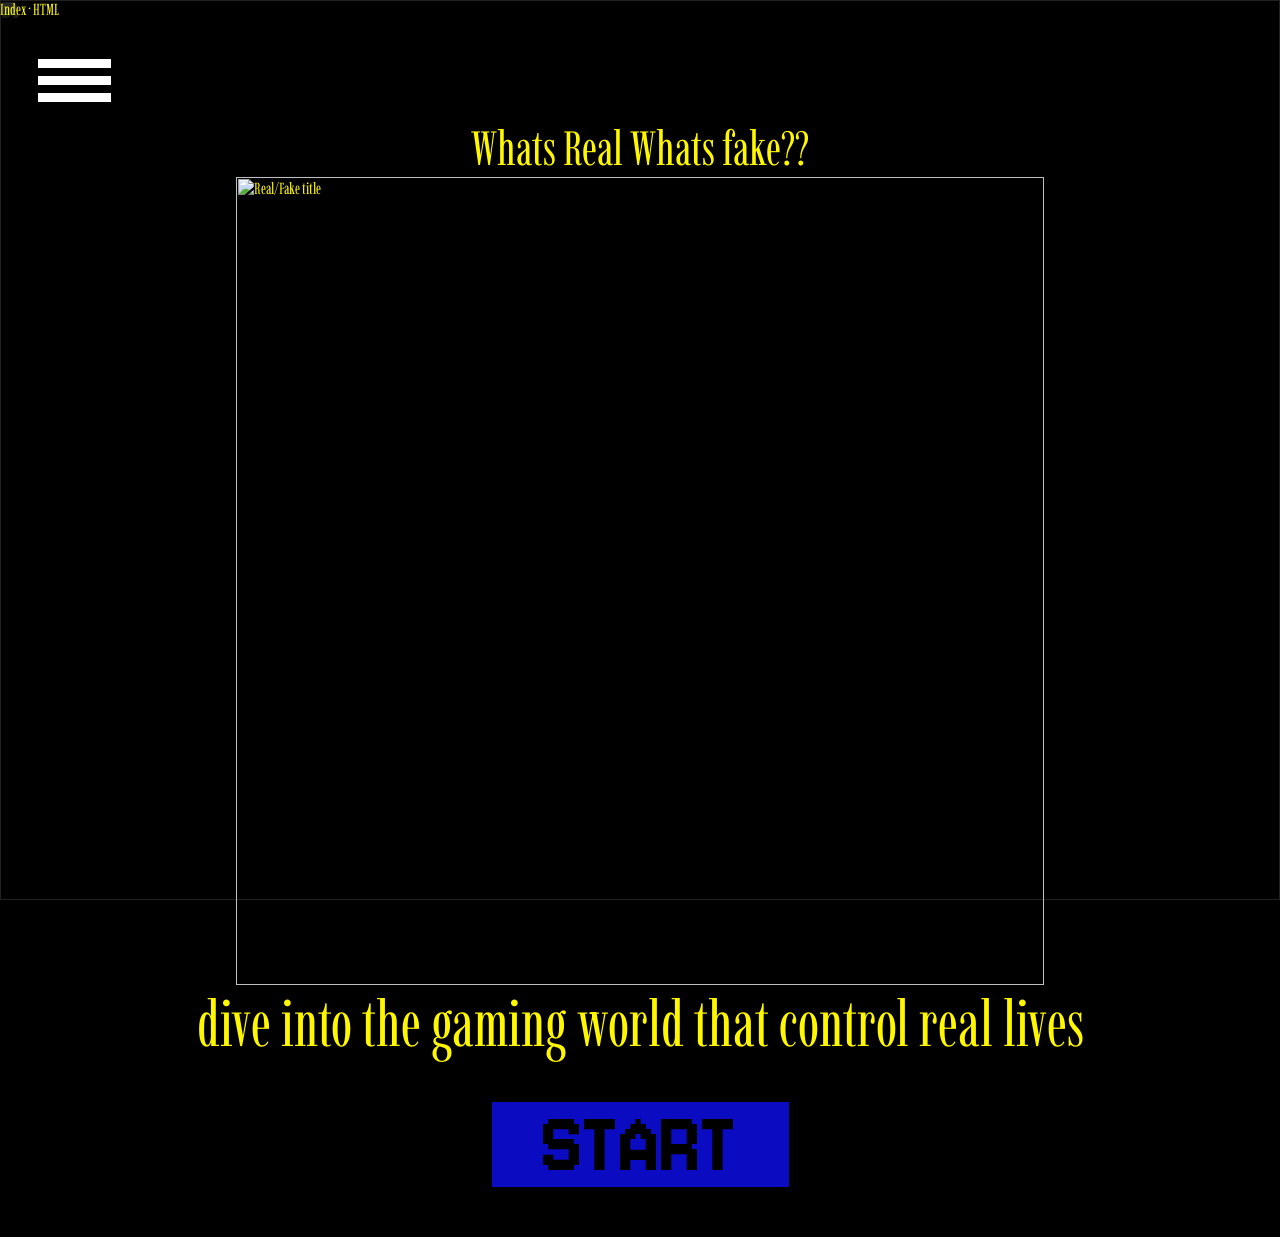
==== index.html @ 0e7eb854 "home page rough" ====
Index · HTML
<!DOCTYPE html>
<html lang="en">
<head>
  <meta charset="utf-8">
  <meta name="viewport" content="width=device-width, initial-scale=1">
  <title>Real/Fake Experience</title>
  <link rel="preconnect" href="https://fonts.googleapis.com">
  <link rel="preconnect" href="https://fonts.gstatic.com" crossorigin>
  <link href="https://fonts.googleapis.com/css2?family=Imbue&family=Jersey+10&display=swap" rel="stylesheet">
  <link rel="stylesheet" href="styles.css">
</head>
<body>
  <img class="sparkle-overlay" src="images/overlay.png" alt="">
 
  <header class="header">
    <nav class="nav">
      <details class="menu">
        <summary class="menu-button">
          <div class="menu-bar"></div>
          <div class="menu-bar"></div>
          <div class="menu-bar"></div>
        </summary>
        <ul class="menu-list">
          <li><a class="menu-link" href="index.html">Home</a></li>
          <li><a class="menu-link" href="design.html">Design</a></li>
          <li><a class="menu-link" href="information.html">Information</a></li>
          <li><a class="menu-link" href="about.html">About</a></li>
        </ul>
      </details>
    </nav>
  </header>
 
  <main class="main">
    <p class="question">Whats Real Whats fake??</p>
    <img class="title-image" src="images/title.png" alt="Real/Fake title">
    <p class="tagline">dive into the gaming world that control real lives</p>
    <a class="start-button" href="design.html">START</a>
  </main>
</body>
</html>
---- styles.css ----
:root {
  --yellow: #fff700;
  --blue: #0b0bc2;
  --white: #ffffff;
  --black: #000000;
}
 
body {
  margin: 0;
  background-image: url("images/background.jpg");
  background-size: cover;
  background-position: center;
  background-attachment: fixed;
  background-color: var(--black);
  font-family: "Imbue", serif;
  color: var(--yellow);
}
 
/* The faint sparkle layer that sits over the background (17% visible in Figma) */
.sparkle-overlay {
  position: fixed;
  top: 0;
  left: 0;
  width: 100%;
  height: 100%;
  object-fit: cover;
  opacity: 0.17;
  z-index: -1;
}
 
/* Header and menu */
.header {
  padding: 40px 0 0 38px;
}
 
.menu-button {
  width: 73px;
  cursor: pointer;
  list-style: none;
}
 
.menu-bar {
  width: 73px;
  height: 9px;
  margin-bottom: 8px;
  background-color: var(--white);
}
 
.menu-list {
  margin: 20px 0 0 0;
  padding: 0;
  list-style: none;
  display: flex;
  flex-direction: column;
  gap: 10px;
}
 
.menu-link {
  font-size: 32px;
  color: var(--yellow);
  text-decoration: none;
}
 
/* Main content, stacked and centered */
.main {
  display: flex;
  flex-direction: column;
  align-items: center;
  padding: 0 40px 50px 40px;
}
 
.question {
  margin: 9px 0 0 0;
  font-size: 48px;
  text-align: center;
}
 
.title-image {
  width: 808px;
  max-width: 100%;
  height: auto;
}
 
.tagline {
  margin: 0;
  font-size: 64px;
  text-align: center;
}
 
/* START button */
.start-button {
  display: flex;
  justify-content: center;
  align-items: center;
  width: 297px;
  height: 85px;
  margin-top: 40px;
  background-color: var(--blue);
  font-family: "Jersey 10", sans-serif;
  font-size: 96px;
  line-height: 85px;
  color: var(--black);
  text-decoration: none;
}
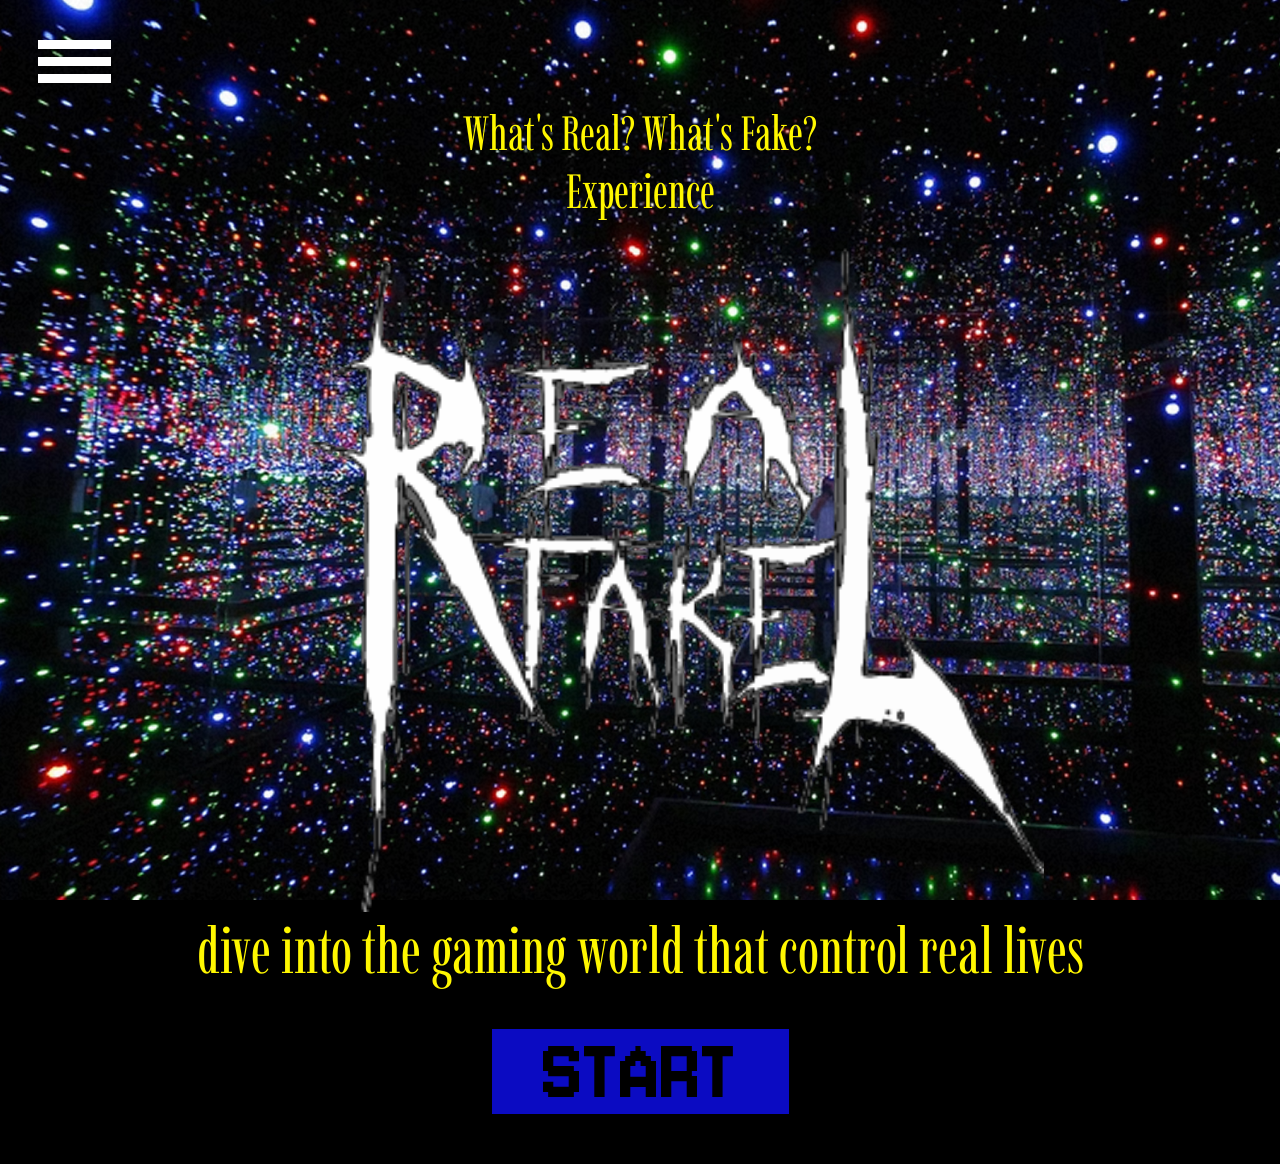
==== commit 745ed3b9: "more updates" ====
--- a/index.html
+++ b/index.html
@@ -1,5 +1,3 @@
-
-Index · HTML
 <!DOCTYPE html>
 <html lang="en">
 <head>
@@ -13,27 +11,27 @@
 </head>
 <body>
   <img class="sparkle-overlay" src="images/overlay.png" alt="">
- 
+
   <header class="header">
     <nav class="nav">
-      <details class="menu">
-        <summary class="menu-button">
-          <div class="menu-bar"></div>
-          <div class="menu-bar"></div>
-          <div class="menu-bar"></div>
-        </summary>
+      <button class="menu-button" popovertarget="menu">
+        <div class="menu-bar"></div>
+        <div class="menu-bar"></div>
+        <div class="menu-bar"></div>
+      </button>
+      <div class="menu-panel" id="menu" popover>
         <ul class="menu-list">
-          <li><a class="menu-link" href="index.html">Home</a></li>
-          <li><a class="menu-link" href="design.html">Design</a></li>
-          <li><a class="menu-link" href="information.html">Information</a></li>
-          <li><a class="menu-link" href="about.html">About</a></li>
+          <li><a class="menu-link" href="design.html">DESIGN</a></li>
+          <li><a class="menu-link" href="information.html">INFORMATION</a></li>
+          <li><a class="menu-link" href="about.html">MY BRAIN</a></li>
         </ul>
-      </details>
+      </div>
     </nav>
   </header>
- 
+
   <main class="main">
-    <p class="question">Whats Real Whats fake??</p>
+    <p class="question">What's Real? What's Fake?</p>
+    <p class="experience">Experience</p>
     <img class="title-image" src="images/title.png" alt="Real/Fake title">
     <p class="tagline">dive into the gaming world that control real lives</p>
     <a class="start-button" href="design.html">START</a>
--- a/styles.css
+++ b/styles.css
@@ -1,11 +1,10 @@
-
 :root {
   --yellow: #fff700;
   --blue: #0b0bc2;
   --white: #ffffff;
   --black: #000000;
 }
- 
+
 body {
   margin: 0;
   background-image: url("images/background.jpg");
@@ -16,7 +15,7 @@
   font-family: "Imbue", serif;
   color: var(--yellow);
 }
- 
+
 /* The faint sparkle layer that sits over the background (17% visible in Figma) */
 .sparkle-overlay {
   position: fixed;
@@ -28,25 +27,25 @@
   opacity: 0.17;
   z-index: -1;
 }
- 
+
 /* Header and menu */
 .header {
   padding: 40px 0 0 38px;
 }
- 
+
 .menu-button {
   width: 73px;
   cursor: pointer;
   list-style: none;
 }
- 
+
 .menu-bar {
   width: 73px;
   height: 9px;
   margin-bottom: 8px;
   background-color: var(--white);
 }
- 
+
 .menu-list {
   margin: 20px 0 0 0;
   padding: 0;
@@ -55,13 +54,13 @@
   flex-direction: column;
   gap: 10px;
 }
- 
+
 .menu-link {
   font-size: 32px;
   color: var(--yellow);
   text-decoration: none;
 }
- 
+
 /* Main content, stacked and centered */
 .main {
   display: flex;
@@ -69,25 +68,31 @@
   align-items: center;
   padding: 0 40px 50px 40px;
 }
- 
+
 .question {
   margin: 9px 0 0 0;
   font-size: 48px;
   text-align: center;
 }
- 
+
+.experience {
+  margin: 0;
+  font-size: 48px;
+  text-align: center;
+}
+
 .title-image {
   width: 808px;
   max-width: 100%;
   height: auto;
 }
- 
+
 .tagline {
   margin: 0;
   font-size: 64px;
   text-align: center;
 }
- 
+
 /* START button */
 .start-button {
   display: flex;
@@ -102,4 +107,1700 @@
   line-height: 85px;
   color: var(--black);
   text-decoration: none;
+}
+
+
+:root {
+  --yellow: #fff700;
+  --blue: #0b0bc2;
+  --menu-blue: #0e0e92;
+  --gold: #ffcb08;
+  --bright-yellow: #fff700;
+  --text-yellow: #fff600;
+  --white: #ffffff;
+  --black: #000000;
+}
+ 
+body {
+  margin: 0;
+  background-image: url("images/background.jpg");
+  background-size: cover;
+  background-position: center;
+  background-attachment: fixed;
+  background-color: var(--black);
+  font-family: "Imbue", serif;
+  color: var(--yellow);
+}
+ 
+/* The faint sparkle layer that sits over the background (17% visible in Figma) */
+.sparkle-overlay {
+  position: fixed;
+  top: 0;
+  left: 0;
+  width: 100%;
+  height: 100%;
+  object-fit: cover;
+  opacity: 0.17;
+  z-index: -1;
+}
+ 
+/* Header and menu */
+.header {
+  padding: 40px 0 0 38px;
+}
+ 
+/* The hamburger button, with the default button look removed */
+.menu-button {
+  width: 73px;
+  padding: 0;
+  border: none;
+  background-color: transparent;
+  cursor: pointer;
+}
+ 
+.menu-bar {
+  width: 73px;
+  height: 9px;
+  margin-bottom: 8px;
+  background-color: var(--white);
+}
+ 
+/* The blue side panel. Clicking anywhere outside it closes it. */
+.menu-panel {
+  top: 0;
+  left: 0;
+  box-sizing: border-box;
+  width: 400px;
+  height: 100%;
+  margin: 0;
+  padding: 0;
+  border: none;
+  background-color: var(--menu-blue);
+ 
+  /* Closed: parked off the left edge of the screen */
+  transform: translateX(-400px);
+  transition: transform 0.4s ease, overlay 0.4s allow-discrete, display 0.4s allow-discrete;
+}
+ 
+/* Open: slides in to the left edge */
+.menu-panel:popover-open {
+  transform: translateX(0);
+}
+ 
+/* Where the panel starts from when it first opens */
+@starting-style {
+  .menu-panel:popover-open {
+    transform: translateX(-400px);
+  }
+}
+ 
+.menu-list {
+  margin: 0;
+  padding: 243px 0 0 0;
+  list-style: none;
+  display: flex;
+  flex-direction: column;
+  align-items: center;
+  gap: 30px;
+}
+ 
+.menu-link {
+  font-size: 48px;
+  color: var(--white);
+  text-decoration: none;
+}
+ 
+.menu-link:hover {
+  color: var(--yellow);
+}
+ 
+/* Main content, stacked and centered */
+.main {
+  display: flex;
+  flex-direction: column;
+  align-items: center;
+  padding: 0 40px 50px 40px;
+}
+ 
+.question {
+  margin: 9px 0 0 0;
+  font-size: 48px;
+  text-align: center;
+}
+ 
+.experience {
+  margin: 0;
+  font-size: 48px;
+  text-align: center;
+}
+ 
+.title-image {
+  width: 808px;
+  max-width: 100%;
+  height: auto;
+}
+ 
+.tagline {
+  margin: 0;
+  font-size: 64px;
+  text-align: center;
+}
+ 
+/* START button */
+.start-button {
+  display: flex;
+  justify-content: center;
+  align-items: center;
+  width: 297px;
+  height: 85px;
+  margin-top: 40px;
+  background-color: var(--blue);
+  font-family: "Jersey 10", sans-serif;
+  font-size: 96px;
+  line-height: 85px;
+  color: var(--black);
+  text-decoration: none;
+}
+ 
+ 
+/* ===================== DESIGN PAGE ===================== */
+ 
+/* This page has a plain black background instead of the Home photo */
+.design-page {
+  background-image: none;
+  background-color: var(--black);
+}
+ 
+.design-overlay {
+  position: fixed;
+  top: 0;
+  left: 0;
+  width: 100%;
+  height: 100%;
+  object-fit: cover;
+  opacity: 0.05;
+  z-index: -1;
+}
+ 
+/* Gold lines used all over the page */
+.gold-line {
+  height: 2px;
+  margin: 0;
+  border: none;
+  background-color: var(--gold);
+}
+ 
+/* Top bar with logo, navigation, and name */
+.top-bar {
+  display: flex;
+}
+ 
+.logo-link {
+  width: 288px;
+  height: 110px;
+  flex-shrink: 0;
+}
+ 
+.logo {
+  display: block;
+  width: 307px;
+  margin: -10px 0 0 -10px;
+  transform: rotate(-11.64deg);
+}
+ 
+.top-bar-main {
+  flex: 1;
+  padding-right: 55px;
+}
+ 
+.top-bar-row {
+  display: flex;
+  justify-content: space-between;
+  padding-top: 20px;
+  margin-bottom: 37px;
+}
+ 
+.top-nav {
+  display: flex;
+  gap: 28px;
+  margin: 0 0 0 260px;
+  padding: 0;
+  list-style: none;
+}
+ 
+.top-link {
+  padding-bottom: 6px;
+  font-family: "Inter", sans-serif;
+  font-weight: 300;
+  font-size: 36px;
+  color: var(--gold);
+  text-decoration: none;
+}
+ 
+.top-link-current {
+  font-weight: 500;
+  border-bottom: 2px solid var(--gold);
+}
+ 
+.top-bar-name {
+  margin: 6px 23px 0 0;
+  font-family: "Inter", sans-serif;
+  font-weight: 900;
+  font-size: 24px;
+  color: var(--white);
+}
+ 
+/* Two columns: character picker on the left, character card on the right */
+.character-page {
+  display: flex;
+  flex-wrap: wrap;
+  gap: 23px;
+  padding: 193px 77px 0 32px;
+}
+ 
+.character-left {
+  width: 752px;
+  padding-top: 73px;
+}
+ 
+.select-heading {
+  display: flex;
+  align-items: center;
+  gap: 6px;
+}
+ 
+.small-star {
+  width: 57px;
+  height: 54px;
+}
+ 
+.select-title {
+  margin: 0 9px 0 0;
+  font-size: 48px;
+  font-weight: normal;
+  color: var(--gold);
+}
+ 
+.short-line {
+  width: 124px;
+  flex-shrink: 0;
+}
+ 
+.name-row {
+  display: flex;
+  align-items: center;
+  margin-left: 58px;
+}
+ 
+.big-name {
+  margin: 0;
+  font-family: "Jersey 15", sans-serif;
+  font-size: 200px;
+  font-weight: normal;
+  line-height: 140px;
+  color: var(--white);
+}
+ 
+.big-star {
+  width: 96px;
+  height: 91px;
+}
+ 
+.intro {
+  width: 421px;
+  margin: 0 0 30px 58px;
+  font-size: 32px;
+  line-height: 30px;
+  color: var(--gold);
+}
+ 
+/* Thumbnail row with arrows */
+.thumb-row {
+  display: flex;
+  align-items: center;
+  justify-content: space-between;
+}
+ 
+.arrow {
+  display: block;
+  width: 40px;
+  height: 65px;
+}
+ 
+.thumb {
+  flex-shrink: 0;
+  padding: 5px;
+  border: 5px solid transparent;
+}
+ 
+.thumb-selected {
+  border-color: var(--bright-yellow);
+}
+ 
+.thumb-image {
+  display: block;
+  width: 147px;
+  height: 227px;
+}
+ 
+/* Character card on the right */
+.character-card {
+  display: flex;
+  box-sizing: border-box;
+  width: 844px;
+  height: 688px;
+  padding: 22px 0 0 20px;
+  border: 6px solid var(--bright-yellow);
+  background-color: var(--black);
+}
+ 
+.card-poster {
+  flex-shrink: 0;
+  width: 408px;
+  height: 632px;
+}
+ 
+.card-info {
+  flex-shrink: 0;
+  width: 345px;
+  margin-left: 46px;
+  padding-top: 45px;
+  font-family: "Jersey 15", sans-serif;
+  color: var(--text-yellow);
+}
+ 
+.card-name {
+  margin: 0;
+  font-size: 96px;
+  font-weight: normal;
+  line-height: 87px;
+}
+ 
+.card-line {
+  width: 270px;
+}
+ 
+.card-name + .card-line {
+  margin-top: 16px;
+}
+ 
+.card-stats {
+  margin: 13px 0 35px 0;
+  padding: 0;
+  list-style: none;
+  font-size: 40px;
+  line-height: 40px;
+}
+ 
+.card-story {
+  width: 268px;
+  margin: 20px 0 21px 0;
+  font-size: 24px;
+  line-height: 26px;
+}
+ 
+.select-button {
+  display: flex;
+  justify-content: space-between;
+  align-items: center;
+  box-sizing: border-box;
+  width: 307px;
+  height: 92px;
+  margin-top: 48px;
+  padding: 0 56px 0 45px;
+  border: 7px solid var(--bright-yellow);
+  background-color: var(--black);
+  font-size: 64px;
+  color: var(--text-yellow);
+  text-decoration: none;
+}
+ 
+.select-arrow {
+  width: 17px;
+  height: 28px;
+}
+ 
+/* Footer */
+.page-footer {
+  margin: 36px 58px 0 73px;
+  border-top: 2px solid var(--gold);
+}
+ 
+.footer-text {
+  margin: 9px 40px 30px 0;
+  font-size: 32px;
+  text-align: right;
+  color: var(--gold);
+}
+ 
+:root {
+  --yellow: #fff700;
+  --blue: #0b0bc2;
+  --menu-blue: #0e0e92;
+  --gold: #ffcb08;
+  --bright-yellow: #fff700;
+  --text-yellow: #fff600;
+  --white: #ffffff;
+  --black: #000000;
+}
+
+body {
+  margin: 0;
+  background-image: url("images/background.jpg");
+  background-size: cover;
+  background-position: center;
+  background-attachment: fixed;
+  background-color: var(--black);
+  font-family: "Imbue", serif;
+  color: var(--yellow);
+}
+
+/* The faint sparkle layer that sits over the background (17% visible in Figma) */
+.sparkle-overlay {
+  position: fixed;
+  top: 0;
+  left: 0;
+  width: 100%;
+  height: 100%;
+  object-fit: cover;
+  opacity: 0.17;
+  z-index: -1;
+}
+
+/* Header and menu */
+.header {
+  padding: 40px 0 0 38px;
+}
+
+/* The hamburger button, with the default button look removed */
+.menu-button {
+  width: 73px;
+  padding: 0;
+  border: none;
+  background-color: transparent;
+  cursor: pointer;
+}
+
+.menu-bar {
+  width: 73px;
+  height: 9px;
+  margin-bottom: 8px;
+  background-color: var(--white);
+}
+
+/* The blue side panel. Clicking anywhere outside it closes it. */
+.menu-panel {
+  top: 0;
+  left: 0;
+  box-sizing: border-box;
+  width: 400px;
+  height: 100%;
+  margin: 0;
+  padding: 0;
+  border: none;
+  background-color: var(--menu-blue);
+
+  /* Closed: parked off the left edge of the screen */
+  transform: translateX(-400px);
+  transition: transform 0.4s ease, overlay 0.4s allow-discrete, display 0.4s allow-discrete;
+}
+
+/* Open: slides in to the left edge */
+.menu-panel:popover-open {
+  transform: translateX(0);
+}
+
+/* Where the panel starts from when it first opens */
+@starting-style {
+  .menu-panel:popover-open {
+    transform: translateX(-400px);
+  }
+}
+
+.menu-list {
+  margin: 0;
+  padding: 243px 0 0 0;
+  list-style: none;
+  display: flex;
+  flex-direction: column;
+  align-items: center;
+  gap: 30px;
+}
+
+.menu-link {
+  font-size: 48px;
+  color: var(--white);
+  text-decoration: none;
+}
+
+.menu-link:hover {
+  color: var(--yellow);
+}
+
+/* Main content, stacked and centered */
+.main {
+  display: flex;
+  flex-direction: column;
+  align-items: center;
+  padding: 0 40px 50px 40px;
+}
+
+.question {
+  margin: 9px 0 0 0;
+  font-size: 48px;
+  text-align: center;
+}
+
+.experience {
+  margin: 0;
+  font-size: 48px;
+  text-align: center;
+}
+
+.title-image {
+  width: 808px;
+  max-width: 100%;
+  height: auto;
+}
+
+.tagline {
+  margin: 0;
+  font-size: 64px;
+  text-align: center;
+}
+
+/* START button */
+.start-button {
+  display: flex;
+  justify-content: center;
+  align-items: center;
+  width: 297px;
+  height: 85px;
+  margin-top: 40px;
+  background-color: var(--blue);
+  font-family: "Jersey 10", sans-serif;
+  font-size: 96px;
+  line-height: 85px;
+  color: var(--black);
+  text-decoration: none;
+}
+
+
+/* ===================== DESIGN PAGE ===================== */
+
+/* This page has a plain black background instead of the Home photo */
+.design-page {
+  background-image: none;
+  background-color: var(--black);
+}
+
+.design-overlay {
+  position: fixed;
+  top: 0;
+  left: 0;
+  width: 100%;
+  height: 100%;
+  object-fit: cover;
+  opacity: 0.05;
+  z-index: -1;
+}
+
+/* Gold lines used all over the page */
+.gold-line {
+  height: 2px;
+  margin: 0;
+  border: none;
+  background-color: var(--gold);
+}
+
+/* Top bar with logo, navigation, and name */
+.top-bar {
+  display: flex;
+}
+
+.logo-link {
+  width: 288px;
+  height: 110px;
+  flex-shrink: 0;
+}
+
+.logo {
+  display: block;
+  width: 307px;
+  margin: -10px 0 0 -10px;
+  transform: rotate(-11.64deg);
+}
+
+.top-bar-main {
+  flex: 1;
+  padding-right: 55px;
+}
+
+.top-bar-row {
+  display: flex;
+  justify-content: space-between;
+  padding-top: 20px;
+  margin-bottom: 37px;
+}
+
+.top-nav {
+  display: flex;
+  gap: 28px;
+  margin: 0 0 0 260px;
+  padding: 0;
+  list-style: none;
+}
+
+.top-link {
+  padding-bottom: 6px;
+  font-family: "Inter", sans-serif;
+  font-weight: 300;
+  font-size: 36px;
+  color: var(--gold);
+  text-decoration: none;
+}
+
+.top-link-current {
+  font-weight: 500;
+  border-bottom: 2px solid var(--gold);
+}
+
+.top-bar-name {
+  margin: 6px 23px 0 0;
+  font-family: "Inter", sans-serif;
+  font-weight: 900;
+  font-size: 24px;
+  color: var(--white);
+}
+
+/* Two columns: character picker on the left, character card on the right */
+.character-page {
+  display: flex;
+  flex-wrap: wrap;
+  gap: 23px;
+  padding: 193px 77px 0 32px;
+}
+
+.character-left {
+  width: 752px;
+  padding-top: 73px;
+}
+
+.select-heading {
+  display: flex;
+  align-items: center;
+  gap: 6px;
+}
+
+.small-star {
+  width: 57px;
+  height: 54px;
+}
+
+.select-title {
+  margin: 0 9px 0 0;
+  font-size: 48px;
+  font-weight: normal;
+  color: var(--gold);
+}
+
+.short-line {
+  width: 124px;
+  flex-shrink: 0;
+}
+
+.name-row {
+  display: flex;
+  align-items: center;
+  margin-left: 58px;
+}
+
+.big-name {
+  margin: 0;
+  font-family: "Jersey 15", sans-serif;
+  font-size: 200px;
+  font-weight: normal;
+  line-height: 140px;
+  color: var(--white);
+}
+
+.big-star {
+  width: 96px;
+  height: 91px;
+}
+
+.intro {
+  width: 421px;
+  margin: 0 0 30px 58px;
+  font-size: 32px;
+  line-height: 30px;
+  color: var(--gold);
+}
+
+/* Thumbnail row with arrows */
+.thumb-row {
+  display: flex;
+  align-items: center;
+  justify-content: space-between;
+}
+
+.arrow {
+  display: block;
+  width: 40px;
+  height: 65px;
+}
+
+.thumb {
+  flex-shrink: 0;
+  padding: 5px;
+  border: 5px solid transparent;
+}
+
+.thumb-selected {
+  border-color: var(--bright-yellow);
+}
+
+.thumb-image {
+  display: block;
+  width: 147px;
+  height: 227px;
+}
+
+/* Character card on the right */
+.character-card {
+  display: flex;
+  box-sizing: border-box;
+  width: 844px;
+  height: 688px;
+  padding: 22px 0 0 20px;
+  border: 6px solid var(--bright-yellow);
+  background-color: var(--black);
+}
+
+.card-poster {
+  flex-shrink: 0;
+  width: 408px;
+  height: 632px;
+}
+
+.card-info {
+  flex-shrink: 0;
+  width: 345px;
+  margin-left: 46px;
+  padding-top: 45px;
+  font-family: "Jersey 15", sans-serif;
+  color: var(--text-yellow);
+}
+
+.card-name {
+  margin: 0;
+  font-size: 96px;
+  font-weight: normal;
+  line-height: 87px;
+}
+
+.card-line {
+  width: 270px;
+}
+
+.card-name + .card-line {
+  margin-top: 16px;
+}
+
+.card-stats {
+  margin: 13px 0 35px 0;
+  padding: 0;
+  list-style: none;
+  font-size: 40px;
+  line-height: 40px;
+}
+
+.card-story {
+  width: 268px;
+  margin: 20px 0 21px 0;
+  font-size: 24px;
+  line-height: 26px;
+}
+
+.select-button {
+  display: flex;
+  justify-content: space-between;
+  align-items: center;
+  box-sizing: border-box;
+  width: 307px;
+  height: 92px;
+  margin-top: 48px;
+  padding: 0 56px 0 45px;
+  border: 7px solid var(--bright-yellow);
+  background-color: var(--black);
+  font-size: 64px;
+  color: var(--text-yellow);
+  text-decoration: none;
+}
+
+.select-arrow {
+  width: 17px;
+  height: 28px;
+}
+
+/* Footer */
+.page-footer {
+  margin: 36px 58px 0 73px;
+  border-top: 2px solid var(--gold);
+}
+
+.footer-text {
+  margin: 9px 40px 30px 0;
+  font-size: 32px;
+  text-align: right;
+  color: var(--gold);
+}
+
+:root {
+  --yellow: #fff700;
+  --blue: #0b0bc2;
+  --menu-blue: #0e0e92;
+  --gold: #ffcb08;
+  --bright-yellow: #fff700;
+  --text-yellow: #fff600;
+  --white: #ffffff;
+  --black: #000000;
+}
+
+body {
+  margin: 0;
+  background-image: url("images/background.jpg");
+  background-size: cover;
+  background-position: center;
+  background-attachment: fixed;
+  background-color: var(--black);
+  font-family: "Imbue", serif;
+  color: var(--yellow);
+}
+
+/* The faint sparkle layer that sits over the background (17% visible in Figma) */
+.sparkle-overlay {
+  position: fixed;
+  top: 0;
+  left: 0;
+  width: 100%;
+  height: 100%;
+  object-fit: cover;
+  opacity: 0.17;
+  z-index: -1;
+}
+
+/* Header and menu */
+.header {
+  padding: 40px 0 0 38px;
+}
+
+/* The hamburger button, with the default button look removed */
+.menu-button {
+  width: 73px;
+  padding: 0;
+  border: none;
+  background-color: transparent;
+  cursor: pointer;
+}
+
+.menu-bar {
+  width: 73px;
+  height: 9px;
+  margin-bottom: 8px;
+  background-color: var(--white);
+}
+
+/* The blue side panel. Clicking anywhere outside it closes it. */
+.menu-panel {
+  top: 0;
+  left: 0;
+  box-sizing: border-box;
+  width: 400px;
+  height: 100%;
+  margin: 0;
+  padding: 0;
+  border: none;
+  background-color: var(--menu-blue);
+
+  /* Closed: parked off the left edge of the screen */
+  transform: translateX(-400px);
+  transition: transform 0.4s ease, overlay 0.4s allow-discrete, display 0.4s allow-discrete;
+}
+
+/* Open: slides in to the left edge */
+.menu-panel:popover-open {
+  transform: translateX(0);
+}
+
+/* Where the panel starts from when it first opens */
+@starting-style {
+  .menu-panel:popover-open {
+    transform: translateX(-400px);
+  }
+}
+
+.menu-list {
+  margin: 0;
+  padding: 243px 0 0 0;
+  list-style: none;
+  display: flex;
+  flex-direction: column;
+  align-items: center;
+  gap: 30px;
+}
+
+.menu-link {
+  font-size: 48px;
+  color: var(--white);
+  text-decoration: none;
+}
+
+.menu-link:hover {
+  color: var(--yellow);
+}
+
+/* Main content, stacked and centered */
+.main {
+  display: flex;
+  flex-direction: column;
+  align-items: center;
+  padding: 0 40px 50px 40px;
+}
+
+.question {
+  margin: 9px 0 0 0;
+  font-size: 48px;
+  text-align: center;
+}
+
+.experience {
+  margin: 0;
+  font-size: 48px;
+  text-align: center;
+}
+
+.title-image {
+  width: 808px;
+  max-width: 100%;
+  height: auto;
+}
+
+.tagline {
+  margin: 0;
+  font-size: 64px;
+  text-align: center;
+}
+
+/* START button */
+.start-button {
+  display: flex;
+  justify-content: center;
+  align-items: center;
+  width: 297px;
+  height: 85px;
+  margin-top: 40px;
+  background-color: var(--blue);
+  font-family: "Jersey 10", sans-serif;
+  font-size: 96px;
+  line-height: 85px;
+  color: var(--black);
+  text-decoration: none;
+}
+
+
+/* ===================== DESIGN PAGE ===================== */
+
+/* This page has a plain black background instead of the Home photo */
+.design-page {
+  background-image: none;
+  background-color: var(--black);
+}
+
+.design-overlay {
+  position: fixed;
+  top: 0;
+  left: 0;
+  width: 100%;
+  height: 100%;
+  object-fit: cover;
+  opacity: 0.05;
+  z-index: -1;
+}
+
+/* Gold lines used all over the page */
+.gold-line {
+  height: 2px;
+  margin: 0;
+  border: none;
+  background-color: var(--gold);
+}
+
+/* Top bar with logo, navigation, and name */
+.top-bar {
+  display: flex;
+}
+
+.logo-link {
+  width: 288px;
+  height: 110px;
+  flex-shrink: 0;
+}
+
+.logo {
+  display: block;
+  width: 307px;
+  margin: -10px 0 0 -10px;
+  transform: rotate(-11.64deg);
+}
+
+.top-bar-main {
+  flex: 1;
+  padding-right: 55px;
+}
+
+.top-bar-row {
+  display: flex;
+  justify-content: space-between;
+  padding-top: 20px;
+  margin-bottom: 37px;
+}
+
+.top-nav {
+  display: flex;
+  gap: 28px;
+  margin: 0 0 0 260px;
+  padding: 0;
+  list-style: none;
+}
+
+.top-link {
+  padding-bottom: 6px;
+  font-family: "Inter", sans-serif;
+  font-weight: 300;
+  font-size: 36px;
+  color: var(--gold);
+  text-decoration: none;
+}
+
+.top-link-current {
+  font-weight: 500;
+  border-bottom: 2px solid var(--gold);
+}
+
+.top-bar-name {
+  margin: 6px 23px 0 0;
+  font-family: "Inter", sans-serif;
+  font-weight: 900;
+  font-size: 24px;
+  color: var(--white);
+}
+
+/* Two columns: character picker on the left, character card on the right */
+.character-page {
+  display: flex;
+  flex-wrap: wrap;
+  gap: 23px;
+  padding: 193px 77px 0 32px;
+}
+
+.character-left {
+  width: 752px;
+  padding-top: 73px;
+}
+
+.select-heading {
+  display: flex;
+  align-items: center;
+  gap: 6px;
+}
+
+.small-star {
+  width: 57px;
+  height: 54px;
+}
+
+.select-title {
+  margin: 0 9px 0 0;
+  font-size: 48px;
+  font-weight: normal;
+  color: var(--gold);
+}
+
+.short-line {
+  width: 124px;
+  flex-shrink: 0;
+}
+
+.name-row {
+  display: flex;
+  align-items: center;
+  margin-left: 58px;
+}
+
+.big-name {
+  margin: 0;
+  font-family: "Jersey 15", sans-serif;
+  font-size: 200px;
+  font-weight: normal;
+  line-height: 140px;
+  color: var(--white);
+}
+
+.big-star {
+  width: 96px;
+  height: 91px;
+}
+
+.intro {
+  width: 421px;
+  margin: 0 0 30px 58px;
+  font-size: 32px;
+  line-height: 30px;
+  color: var(--gold);
+}
+
+/* Thumbnail row with arrows */
+.thumb-row {
+  display: flex;
+  align-items: center;
+  justify-content: space-between;
+}
+
+.arrow {
+  display: block;
+  width: 40px;
+  height: 65px;
+}
+
+.thumb {
+  flex-shrink: 0;
+  padding: 5px;
+  border: 5px solid transparent;
+}
+
+.thumb-selected {
+  border-color: var(--bright-yellow);
+}
+
+.thumb-image {
+  display: block;
+  width: auto;
+  height: 227px;
+}
+
+/* Character card on the right */
+.character-card {
+  display: flex;
+  box-sizing: border-box;
+  width: 844px;
+  height: 688px;
+  padding: 22px 0 0 20px;
+  border: 6px solid var(--bright-yellow);
+  background-color: var(--black);
+}
+
+.card-poster {
+  flex-shrink: 0;
+  width: auto;
+  height: 632px;
+}
+
+.card-info {
+  flex-shrink: 0;
+  width: 345px;
+  margin-left: 46px;
+  padding-top: 45px;
+  font-family: "Jersey 15", sans-serif;
+  color: var(--text-yellow);
+}
+
+.card-name {
+  margin: 0;
+  font-size: 96px;
+  font-weight: normal;
+  line-height: 87px;
+}
+
+.card-line {
+  width: 270px;
+}
+
+.card-name + .card-line {
+  margin-top: 16px;
+}
+
+.card-stats {
+  margin: 13px 0 35px 0;
+  padding: 0;
+  list-style: none;
+  font-size: 40px;
+  line-height: 40px;
+}
+
+.card-story {
+  width: 268px;
+  margin: 20px 0 21px 0;
+  font-size: 24px;
+  line-height: 26px;
+}
+
+.select-button {
+  display: flex;
+  justify-content: space-between;
+  align-items: center;
+  box-sizing: border-box;
+  width: 307px;
+  height: 92px;
+  margin-top: 48px;
+  padding: 0 56px 0 45px;
+  border: 7px solid var(--bright-yellow);
+  background-color: var(--black);
+  font-size: 64px;
+  color: var(--text-yellow);
+  text-decoration: none;
+}
+
+.select-arrow {
+  width: 17px;
+  height: 28px;
+}
+
+/* Footer */
+.page-footer {
+  margin: 36px 58px 0 73px;
+  border-top: 2px solid var(--gold);
+}
+
+.footer-text {
+  margin: 9px 40px 30px 0;
+  font-size: 32px;
+  text-align: right;
+  color: var(--gold);
+}
+
+:root {
+  --yellow: #fff700;
+  --blue: #0b0bc2;
+  --menu-blue: #0e0e92;
+  --gold: #ffcb08;
+  --bright-yellow: #fff700;
+  --text-yellow: #fff600;
+  --white: #ffffff;
+  --black: #000000;
+}
+
+body {
+  margin: 0;
+  background-image: url("images/background.jpg");
+  background-size: cover;
+  background-position: center;
+  background-attachment: fixed;
+  background-color: var(--black);
+  font-family: "Imbue", serif;
+  color: var(--yellow);
+}
+
+/* The faint sparkle layer that sits over the background (17% visible in Figma) */
+.sparkle-overlay {
+  position: fixed;
+  top: 0;
+  left: 0;
+  width: 100%;
+  height: 100%;
+  object-fit: cover;
+  opacity: 0.17;
+  z-index: -1;
+}
+
+/* Header and menu */
+.header {
+  padding: 40px 0 0 38px;
+}
+
+/* The hamburger button, with the default button look removed */
+.menu-button {
+  width: 73px;
+  padding: 0;
+  border: none;
+  background-color: transparent;
+  cursor: pointer;
+}
+
+.menu-bar {
+  width: 73px;
+  height: 9px;
+  margin-bottom: 8px;
+  background-color: var(--white);
+}
+
+/* The blue side panel. Clicking anywhere outside it closes it. */
+.menu-panel {
+  top: 0;
+  left: 0;
+  box-sizing: border-box;
+  width: 400px;
+  height: 100%;
+  margin: 0;
+  padding: 0;
+  border: none;
+  background-color: var(--menu-blue);
+
+  /* Closed: parked off the left edge of the screen */
+  transform: translateX(-400px);
+  transition: transform 0.4s ease, overlay 0.4s allow-discrete, display 0.4s allow-discrete;
+}
+
+/* Open: slides in to the left edge */
+.menu-panel:popover-open {
+  transform: translateX(0);
+}
+
+/* Where the panel starts from when it first opens */
+@starting-style {
+  .menu-panel:popover-open {
+    transform: translateX(-400px);
+  }
+}
+
+.menu-list {
+  margin: 0;
+  padding: 243px 0 0 0;
+  list-style: none;
+  display: flex;
+  flex-direction: column;
+  align-items: center;
+  gap: 30px;
+}
+
+.menu-link {
+  font-size: 48px;
+  color: var(--white);
+  text-decoration: none;
+}
+
+.menu-link:hover {
+  color: var(--yellow);
+}
+
+/* Main content, stacked and centered */
+.main {
+  display: flex;
+  flex-direction: column;
+  align-items: center;
+  padding: 0 40px 50px 40px;
+}
+
+.question {
+  margin: 9px 0 0 0;
+  font-size: 48px;
+  text-align: center;
+}
+
+.experience {
+  margin: 0;
+  font-size: 48px;
+  text-align: center;
+}
+
+.title-image {
+  width: 808px;
+  max-width: 100%;
+  height: auto;
+}
+
+.tagline {
+  margin: 0;
+  font-size: 64px;
+  text-align: center;
+}
+
+/* START button */
+.start-button {
+  display: flex;
+  justify-content: center;
+  align-items: center;
+  width: 297px;
+  height: 85px;
+  margin-top: 40px;
+  background-color: var(--blue);
+  font-family: "Jersey 10", sans-serif;
+  font-size: 96px;
+  line-height: 85px;
+  color: var(--black);
+  text-decoration: none;
+}
+
+
+/* ===================== DESIGN PAGE ===================== */
+
+/* This page has a plain black background instead of the Home photo */
+.design-page {
+  background-image: none;
+  background-color: var(--black);
+}
+
+.design-overlay {
+  position: fixed;
+  top: 0;
+  left: 0;
+  width: 100%;
+  height: 100%;
+  object-fit: cover;
+  opacity: 0.05;
+  z-index: -1;
+}
+
+/* Gold lines used all over the page */
+.gold-line {
+  height: 2px;
+  margin: 0;
+  border: none;
+  background-color: var(--gold);
+}
+
+/* Top bar with logo, navigation, and name */
+.top-bar {
+  display: flex;
+}
+
+.logo-link {
+  width: 288px;
+  height: 110px;
+  flex-shrink: 0;
+}
+
+.logo {
+  display: block;
+  width: 307px;
+  margin: -10px 0 0 -10px;
+  transform: rotate(-11.64deg);
+}
+
+.top-bar-main {
+  flex: 1;
+  padding-right: 55px;
+}
+
+.top-bar-row {
+  display: flex;
+  justify-content: space-between;
+  padding-top: 20px;
+  margin-bottom: 37px;
+}
+
+.top-nav {
+  display: flex;
+  gap: 28px;
+  margin: 0 0 0 260px;
+  padding: 0;
+  list-style: none;
+}
+
+.top-link {
+  padding-bottom: 6px;
+  font-family: "Inter", sans-serif;
+  font-weight: 300;
+  font-size: 36px;
+  color: var(--gold);
+  text-decoration: none;
+}
+
+.top-link-current {
+  font-weight: 500;
+  border-bottom: 2px solid var(--gold);
+}
+
+.top-bar-name {
+  margin: 6px 23px 0 0;
+  font-family: "Inter", sans-serif;
+  font-weight: 900;
+  font-size: 24px;
+  color: var(--white);
+}
+
+/* Two columns: character picker on the left, character card on the right */
+.character-page {
+  display: flex;
+  flex-wrap: wrap;
+  gap: 23px;
+  padding: 193px 77px 0 32px;
+}
+
+.character-left {
+  width: 752px;
+  padding-top: 73px;
+}
+
+.select-heading {
+  display: flex;
+  align-items: center;
+  gap: 6px;
+}
+
+.small-star {
+  width: 57px;
+  height: 54px;
+}
+
+.select-title {
+  margin: 0 9px 0 0;
+  font-size: 48px;
+  font-weight: normal;
+  color: var(--gold);
+}
+
+.short-line {
+  width: 124px;
+  flex-shrink: 0;
+}
+
+.name-row {
+  display: flex;
+  align-items: center;
+  width: 648px;
+  margin-left: 58px;
+}
+
+.big-name {
+  margin: 0;
+  font-family: "Jersey 15", sans-serif;
+  font-size: 200px;
+  font-weight: normal;
+  line-height: 140px;
+  color: var(--white);
+}
+
+.big-star {
+  flex-shrink: 0;
+  width: 96px;
+  height: 91px;
+  margin-left: auto;
+}
+
+.intro {
+  width: 421px;
+  margin: 0 0 30px 58px;
+  font-size: 32px;
+  line-height: 30px;
+  color: var(--gold);
+}
+
+/* Thumbnail row with arrows */
+.thumb-row {
+  display: flex;
+  align-items: center;
+  justify-content: space-between;
+}
+
+.arrow {
+  display: block;
+  width: 40px;
+  height: 65px;
+}
+
+.thumb {
+  flex-shrink: 0;
+  padding: 5px;
+  border: 5px solid transparent;
+}
+
+.thumb-selected {
+  border-color: var(--bright-yellow);
+}
+
+.thumb-image {
+  display: block;
+  width: auto;
+  height: 227px;
+}
+
+/* Character card on the right */
+.character-card {
+  display: flex;
+  box-sizing: border-box;
+  width: 844px;
+  height: 688px;
+  padding: 22px 0 0 20px;
+  border: 6px solid var(--bright-yellow);
+  background-color: var(--black);
+}
+
+.card-poster {
+  flex-shrink: 0;
+  width: auto;
+  height: 632px;
+}
+
+.card-info {
+  flex-shrink: 0;
+  width: 345px;
+  margin-left: 46px;
+  padding-top: 45px;
+  font-family: "Jersey 15", sans-serif;
+  color: var(--text-yellow);
+}
+
+.card-name {
+  margin: 0;
+  font-size: 96px;
+  font-weight: normal;
+  line-height: 87px;
+}
+
+.card-line {
+  width: 270px;
+}
+
+.card-name + .card-line {
+  margin-top: 16px;
+}
+
+.card-stats {
+  margin: 13px 0 35px 0;
+  padding: 0;
+  list-style: none;
+  font-size: 40px;
+  line-height: 40px;
+}
+
+.card-story {
+  width: 268px;
+  margin: 20px 0 21px 0;
+  font-size: 24px;
+  line-height: 26px;
+}
+
+.select-button {
+  display: flex;
+  justify-content: space-between;
+  align-items: center;
+  box-sizing: border-box;
+  width: 307px;
+  height: 92px;
+  margin-top: 48px;
+  padding: 0 56px 0 45px;
+  border: 7px solid var(--bright-yellow);
+  background-color: var(--black);
+  font-size: 64px;
+  color: var(--text-yellow);
+  text-decoration: none;
+}
+
+.select-arrow {
+  width: 17px;
+  height: 28px;
+}
+
+/* Footer */
+.page-footer {
+  margin: 36px 58px 0 73px;
+  border-top: 2px solid var(--gold);
+}
+
+.footer-text {
+  margin: 9px 40px 30px 0;
+  font-size: 32px;
+  text-align: right;
+  color: var(--gold);
 }
